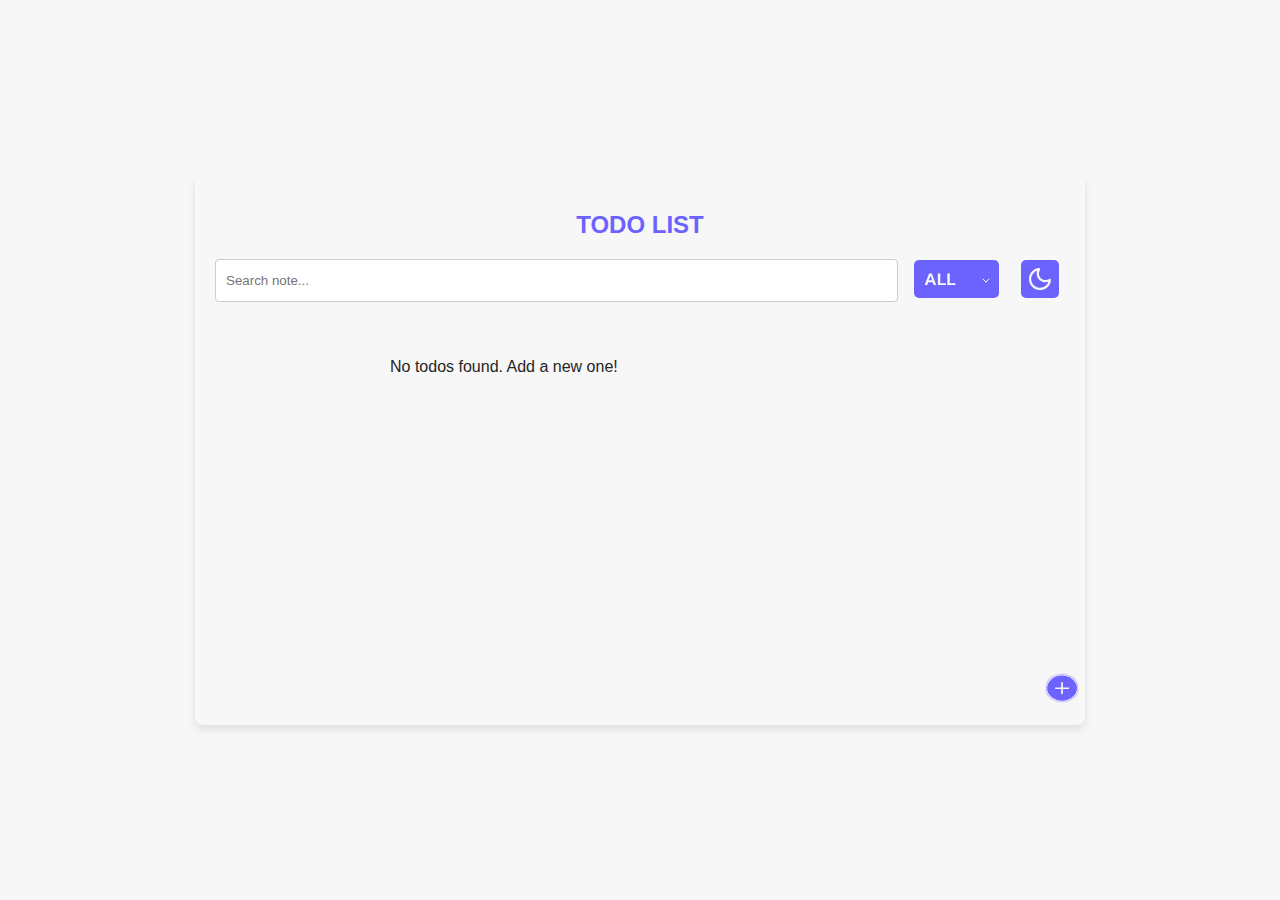
==== tasks/task4/index.html @ 12dafe2b "added task 4" ====
<!doctype html>
<html lang="en">
<head>
    <meta charset="UTF-8">
    <meta name="viewport"
          content="width=device-width, user-scalable=no, initial-scale=1.0, maximum-scale=1.0, minimum-scale=1.0">
    <meta http-equiv="X-UA-Compatible" content="ie=edge">
    <title>Todo List</title>
    <link href="index.css" rel="stylesheet">
</head>
<body>
<div class="todo-container">

    <h1 class="title">TODO LIST</h1>

    <header class="controls">
        <input type="text" class="search-input" placeholder="Search note...">
        <div class="dropdown-container">
            <button class="dropdown-toggle">
                <img src="./assers/select.svg" alt="">
            </button>
            <ul class="dropdown-menu">
                <li class="dropdown-item" data-text="all">All</li>
                <li class="dropdown-item" data-text="completed">Complete</li>
                <li class="dropdown-item" data-text="incompleted">Incomplete</li>
            </ul>
        </div>
        <button class="theme-toggle">
            <img src="./assers/color_scheme.svg" alt="">
        </button>
    </header>

    <ul class="todo-list"></ul>

    <button class="add-button">
        <img src="./assers/add_button.svg" alt="Add">
    </button>

    <div class="modal">
        <div class="modal-content">
            <h2 class="modal-title">NEW NOTE</h2>
            <input type="text" class="modal-input" placeholder="Input your note...">
            <div class="modal-buttons">
                <button class="cancel-button">CANCEL</button>
                <button class="apply-button">APPLY</button>
            </div>
        </div>
    </div>
</div>
<script src="index.js"></script>
</body>
</html>
---- tasks/task4/index.css ----
:root {
    --primary: #6C63FF;
    --background: #F7F7F7;
    --text: #252525;
}

[data-theme="dark"] {
    --background: rgba(37, 37, 37, 0.7);
    --text: #6C63FF;
    --primary: #6C63FF;
}

body {
    font-family: Arial, sans-serif;
    display: flex;
    justify-content: center;
    align-items: center;
    height: 100vh;
    margin: 0;
    background-color: var(--background);
    color: var(--text);
}

ul {
    list-style-type: none;
    padding: 0;
}

.todo-container {
    width: 850px;
    height: 510px;
    border-radius: 8px;
    padding: 20px;
    box-shadow: 0 4px 8px rgba(0, 0, 0, 0.1);
    position: relative;
}

.dropdown-container {
    position: relative;
    display: inline-block;
}

.dropdown-toggle {
    cursor: pointer;
    border: none;
    background: none;
}

.dropdown-menu {
    position: absolute;
    top: 100%;
    left: 0;
    display: none;
    margin: 0;
    padding: 10px;
    background-color: #fff;
    border: 1px solid #ddd;
    box-shadow: 0 4px 6px rgba(0, 0, 0, 0.1);
    list-style: none;
    z-index: 1000;
}

.dropdown-container:hover .dropdown-menu {
    display: block;
}

.dropdown-item {
    padding: 8px 16px;
    cursor: pointer;
}

.dropdown-item:hover {
    background-color: #f0f0f0;
}

.dropdown-item {
    padding: 10px 20px;
    cursor: pointer;
    transition: background-color 0.3s, color 0.3s;
}

.dropdown-item:hover {
    background-color: #6200ea;
    color: white;
}

.dropdown-container.active .dropdown-menu {
    display: block;
}

.container.dark {
    background: #1a1a1a;
    color: #fff;
}

.theme-toggle {
    cursor: pointer;
    border: none;
    background: none;
}

.container.dark .modal-content {
    background: #333;
    color: #fff;
}

.container.dark {
    background: #444;
    color: #fff;
    border: 1px solid #555;
}

.container.dark .cancel-button {
    background-color: #333;
    color: #fff;
    border: 1px solid #6200ea;
}

.container.dark .apply-button {
    background-color: #6200ea;
    color: #fff;
}

.title {
    text-align: center;
    margin-bottom: 20px;
    font-size: 24px;
    color: var(--primary);
}

.controls {
    display: flex;
    gap: 10px;
    margin-bottom: 20px;
}

.search-input {
    flex: 1;
    padding: 10px;
    border: 1px solid #ccc;
    border-radius: 4px;
}

.dropdown-button, .filter-button {
    padding: 10px;
    border: none;
    background-color: #6200ea;
    color: white;
    border-radius: 4px;
    cursor: pointer;
}

.todo-list {
    max-width: 500px;
    margin: 0 auto;
    padding: 20px;
    font-family: Arial, sans-serif;
}

.todo-item {
    display: flex;
    align-items: center;
    justify-content: space-between;
    margin-bottom: 10px;
    padding: 10px;
    border: 1px solid #ddd;
    border-radius: 4px;
    background-color: #f9f9f9;
    transition: background-color 0.3s;
    height: 40px;
    color: var(--text);
}

.todo-item span {
    color: var(--text);
}

.todo-item .checkbox {
    margin-right: 10px;
}

.todo-item span {
    flex-grow: 1;
}

.actions {
    display: none;
    flex-shrink: 0;
}

.actions button {
    background: none;
    border: none;
    font-size: 18px;
    cursor: pointer;
    margin-left: 5px;
}

.actions button:hover {
    color: #007bff;
}

.todo-item:hover .actions {
    display: flex;
}

.todo-item:hover {
    background-color: #f0f8ff;
}

.todo-item .checkbox {
    margin-right: 10px;
}

.todo-item .span {
    flex-grow: 1;
}

.add-button {
    display: flex;
    cursor: pointer;
    border: none;
    background: none;
    margin-left: auto;
    flex-direction: column;
    margin-top: auto;
    position: absolute;
    bottom: 0;
    right: 0;
}

.add-button img {
    width: 70px;
    object-fit: cover;
}

.modal {
    position: absolute;
    top: 35%;
    left: 20%;
    display: none;
    z-index: 1000;
}

.modal-open {
    display: block;
}

.modal-content {
    background: var(--background);
    padding: 20px;
    border-radius: 10px;
    max-width: 500px;
    width: 500px;
    box-shadow: 0 4px 6px rgba(0, 0, 0, 0.1);
    text-align: center;
}

.cancel-button,
.apply-button {
    padding: 10px 15px;
    border: none;
    background: #007bff;
    color: white;
    border-radius: 4px;
    cursor: pointer;
    font-size: 16px;
}

.cancel-button:hover,
.apply-button:hover {
    opacity: 0.9;
}

.modal-toggle:checked ~ .modal {
    display: flex;
}

.modal.hidden {
    display: none;
}

.modal-title {
    font-size: 20px;
    font-weight: bold;
    color: #333;
    margin-bottom: 20px;
}

.modal-input {
    width: 100%;
    padding: 10px;
    border: 1px solid #ccc;
    border-radius: 8px;
    margin-bottom: 20px;
    font-size: 14px;
    color: #333;
}

.modal-buttons {
    display: flex;
    justify-content: space-between;
    gap: 10px;
}

.cancel-button,
.apply-button {
    flex: 1;
    padding: 10px;
    border: none;
    border-radius: 8px;
    cursor: pointer;
    font-size: 14px;
    font-weight: bold;
}

.cancel-button {
    background-color: #fff;
    color: #6200ea;
    border: 1px solid #6200ea;
    transition: background-color 0.3s, color 0.3s;
}

.cancel-button:hover {
    background-color: #6200ea;
    color: #fff;
}

.apply-button {
    background-color: #6200ea;
    color: #fff;
    transition: background-color 0.3s;
}

.apply-button:hover {
    background-color: #4500b2;
}

.save-button, .close-button {
    padding: 10px;
    margin: 5px;
    border: none;
    cursor: pointer;
}

.save-button {
    background-color: #6200ea;
    color: white;
}

.close-button {
    background-color: #ccc;
}

.completed {
    text-decoration: line-through;
    color: grey;
    opacity: 0.6;
}
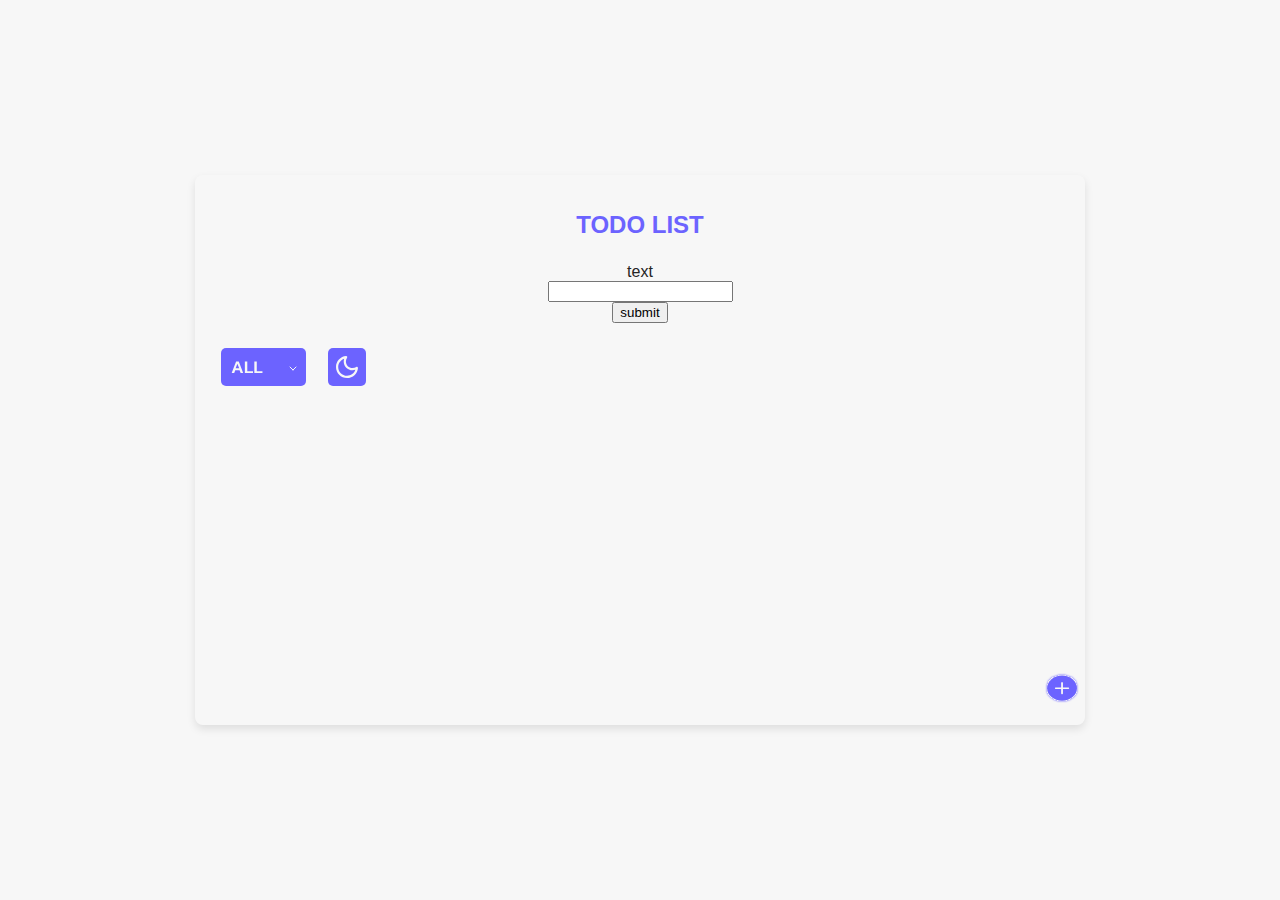
==== commit e5d3ddb2: "added task 5" ====
--- a/tasks/task4/index.html
+++ b/tasks/task4/index.html
@@ -13,8 +13,26 @@
 
     <h1 class="title">TODO LIST</h1>
 
+        <form class="test">
+<!--            <label for="text">Text</label>-->
+<!--            <input id="text" required type="text" class="search-input" placeholder="Search note...">-->
+
+            <label for="email">text</label>
+            <input id="email" type="text"/>
+            <div></div>
+
+<!--            <label for="tel">tel</label>-->
+<!--            <input id="tel" required type="tel"/>-->
+
+<!--            <label for="number">number</label>-->
+<!--            <input id="number" type="number"/>-->
+
+            <button class="form" type="submit">submit</button>
+        </form>
+
     <header class="controls">
-        <input type="text" class="search-input" placeholder="Search note...">
+
+
         <div class="dropdown-container">
             <button class="dropdown-toggle">
                 <img src="./assers/select.svg" alt="">
--- a/tasks/task4/index.css
+++ b/tasks/task4/index.css
@@ -357,3 +357,16 @@
     color: grey;
     opacity: 0.6;
 }
+
+.test {
+    display: flex;
+    justify-content: center;
+    align-items: center;
+    margin: 24px;
+    flex-direction: column;
+}
+
+.error {
+    border: 1px solid red;
+    background: #4500b2;
+}
